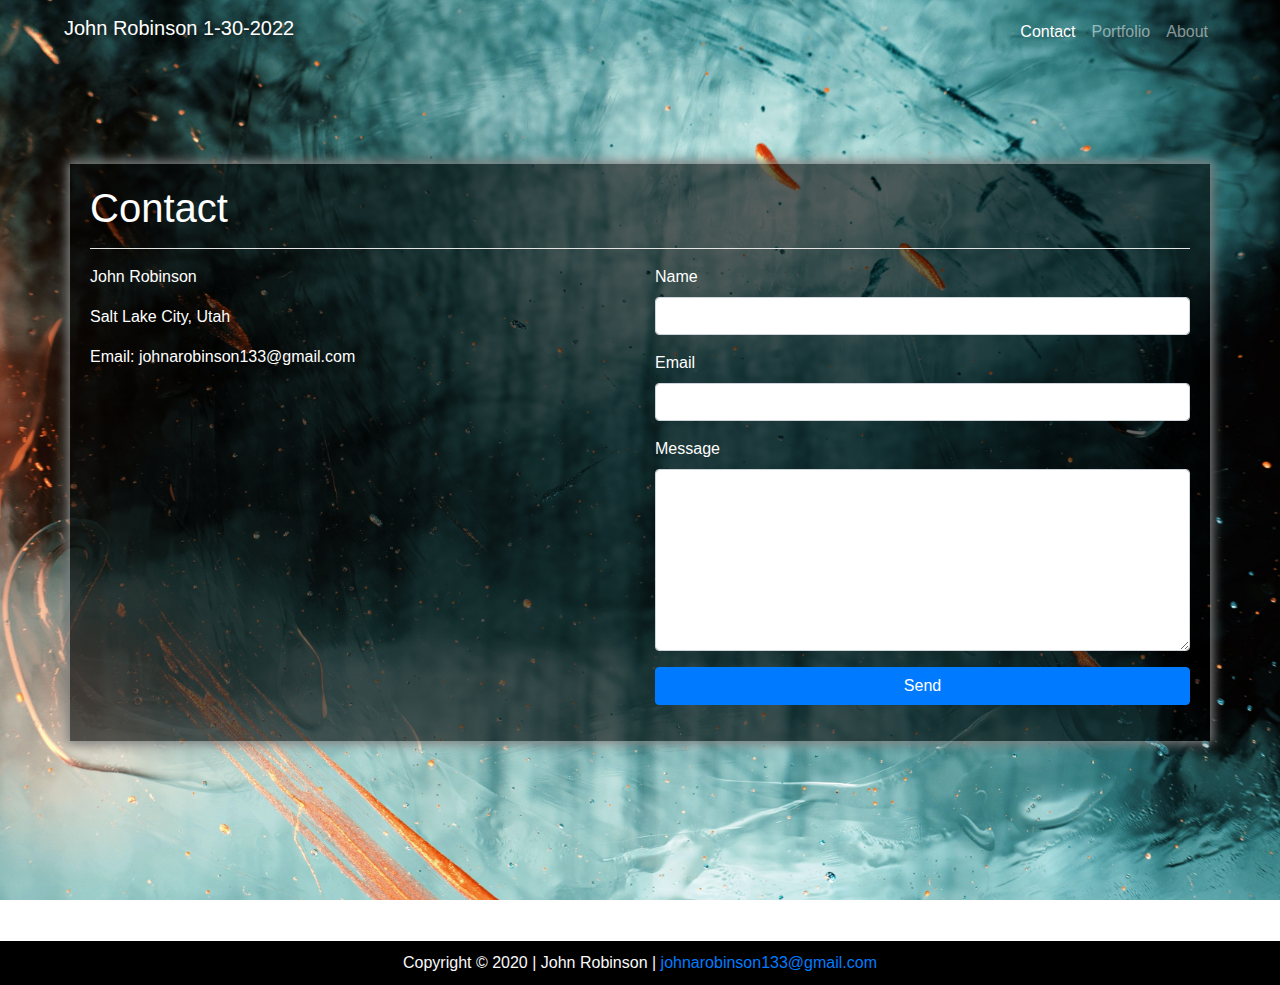
==== contact.html @ be92b795 "added files" ====
<!doctype html>
<html lang="en">

<head>
    <title>John's Portfolio</title>
    <!-- Required meta tags -->
    <meta charset="utf-8">
    <meta name="viewport" content="width=device-width, initial-scale=1, shrink-to-fit=no">
    <!-- Bootstrap CSS -->
    <link rel="stylesheet" href="https://stackpath.bootstrapcdn.com/bootstrap/4.3.1/css/bootstrap.min.css"
        integrity="sha384-ggOyR0iXCbMQv3Xipma34MD+dH/1fQ784/j6cY/iJTQUOhcWr7x9JvoRxT2MZw1T" crossorigin="anonymous">
    <link rel="stylesheet" href="./css/style.css">
    <link rel="stylesheet" href="https://use.fontawesome.com/releases/v5.8.1/css/all.css"
        integrity="sha384-50oBUHEmvpQ+1lW4y57PTFmhCaXp0ML5d60M1M7uH2+nqUivzIebhndOJK28anvf" crossorigin="anonymous" />
</head>

<body>
    <div class="background-image">
        <nav class="navbar navbar-expand-lg navbar-dark bg-muted">
            <div class="d-flex flex-grow-1">
                <span class="w-100 d-lg-none d-block">
                    <!-- hidden spacer to center brand on mobile --></span>
                <h1 class="navbar-brand pl-5">John Robinson 1-30-2022</h1>
                <div class="w-100 text-right">
                    <button class="navbar-toggler" type="button" data-toggle="collapse" data-target="#myNavbar7">
                        <span class="navbar-toggler-icon"></span>
                    </button>
                </div>
            </div>
            <div class="collapse navbar-collapse flex-grow-1 text-right" id="myNavbar7">
                <ul class="navbar-nav ml-auto flex-nowrap pr-5">
                    <li class="nav-item active">
                        <a class="nav-link" href="contact.html">Contact <span class="sr-only">(current)</span></a>
                    </li>
                    <li class="nav-item">
                        <a class="nav-link" href="portfolio.html">Portfolio</a>
                    </li>
                    <li class="nav-item">
                        <a class="nav-link" href="index.html">About</a>
                    </li>
                </ul>
            </div>
        </nav>

        <div class="container contact-form">
            <h1>Contact</h1>
            <hr>

            <div class="row">
                <div class="col-md-6">
                    <p>John Robinson</p>
                    <address>Salt Lake City, Utah</address>
                    <p>Email: johnarobinson133@gmail.com</p>
                    <!-- <p>Phone: 801-896-3958</p> -->
                </div>
                <div class="col-md-6">
                    <div class="form-group">
                        <label>Name</label>
                        <input type="text" class="form-control">
                    </div>
                    <div class="form-group">
                        <label>Email</label>
                        <input type="text" class="form-control">
                    </div>
                    <div class="form-group">
                        <label>Message</label>
                        <textarea class="form-control" rows="7"></textarea>
                    </div>
                    <div class="form-group">
                        <button class="btn btn-primary btn-block">Send</button>
                    </div>


                </div>
            </div>
        </div>
       
        <footer id="main-footer">
            <div id="footer-bottom">
                <div id="footer-info" class ="text-light">Copyright © 2020 | John Robinson | <a href= "mailto:johnarobinson133@gmail.com"> johnarobinson133@gmail.com <a href="https://www.linkedin.com/in/john-robinson-966329b8/" target="_blank"
                    rel="noopener noreferrer">
                    <i class="fab fa-linkedin fa-2x"></i>
                </a> <a href="https://github.com/jrobi133">
                    <i class="fab fa-github fa-2x"></i>
                </a>
                </div>
            </div>
        </footer>
    </div>
    <!-- Optional JavaScript -->
    <!-- jQuery first, then Popper.js, then Bootstrap JS -->
    <script src="https://code.jquery.com/jquery-3.3.1.slim.min.js"
        integrity="sha384-q8i/X+965DzO0rT7abK41JStQIAqVgRVzpbzo5smXKp4YfRvH+8abtTE1Pi6jizo" crossorigin="anonymous">
    </script>
    <script src="https://cdnjs.cloudflare.com/ajax/libs/popper.js/1.14.7/umd/popper.min.js"
        integrity="sha384-UO2eT0CpHqdSJQ6hJty5KVphtPhzWj9WO1clHTMGa3JDZwrnQq4sF86dIHNDz0W1" crossorigin="anonymous">
    </script>
    <script src="https://stackpath.bootstrapcdn.com/bootstrap/4.3.1/js/bootstrap.min.js"
        integrity="sha384-JjSmVgyd0p3pXB1rRibZUAYoIIy6OrQ6VrjIEaFf/nJGzIxFDsf4x0xIM+B07jRM" crossorigin="anonymous">
    </script>
</body>

</html>
---- css/style.css ----
/* John Robinson 1/30/2022 style.css */

/* CSS reset style  */
.reset-this {
    animation : none;
    animation-delay : 0;
    animation-direction : normal;
    animation-duration : 0;
    animation-fill-mode : none;
    animation-iteration-count : 1;
    animation-name : none;
    animation-play-state : running;
    animation-timing-function : ease;
    backface-visibility : visible;
    background : 0;
    background-attachment : scroll;
    background-clip : border-box;
    background-color : transparent;
    background-image : none;
    background-origin : padding-box;
    background-position : 0 0;
    background-position-x : 0;
    background-position-y : 0;
    background-repeat : repeat;
    background-size : auto auto;
    border : 0;
    border-style : none;
    border-width : medium;
    border-color : inherit;
    border-bottom : 0;
    border-bottom-color : inherit;
    border-bottom-left-radius : 0;
    border-bottom-right-radius : 0;
    border-bottom-style : none;
    border-bottom-width : medium;
    border-collapse : separate;
    border-image : none;
    border-left : 0;
    border-left-color : inherit;
    border-left-style : none;
    border-left-width : medium;
    border-radius : 0;
    border-right : 0;
    border-right-color : inherit;
    border-right-style : none;
    border-right-width : medium;
    border-spacing : 0;
    border-top : 0;
    border-top-color : inherit;
    border-top-left-radius : 0;
    border-top-right-radius : 0;
    border-top-style : none;
    border-top-width : medium;
    bottom : auto;
    box-shadow : none;
    box-sizing : content-box;
    caption-side : top;
    clear : none;
    clip : auto;
    color : inherit;
    columns : auto;
    column-count : auto;
    column-fill : balance;
    column-gap : normal;
    column-rule : medium none currentColor;
    column-rule-color : currentColor;
    column-rule-style : none;
    column-rule-width : none;
    column-span : 1;
    column-width : auto;
    content : normal;
    counter-increment : none;
    counter-reset : none;
    cursor : auto;
    direction : ltr;
    display : inline;
    empty-cells : show;
    float : none;
    font : normal;
    font-family : inherit;
    font-size : medium;
    font-style : normal;
    font-variant : normal;
    font-weight : normal;
    height : auto;
    hyphens : none;
    left : auto;
    letter-spacing : normal;
    line-height : normal;
    list-style : none;
    list-style-image : none;
    list-style-position : outside;
    list-style-type : disc;
    margin : 0;
    margin-bottom : 0;
    margin-left : 0;
    margin-right : 0;
    margin-top : 0;
    max-height : none;
    max-width : none;
    min-height : 0;
    min-width : 0;
    opacity : 1;
    orphans : 0;
    outline : 0;
    outline-color : invert;
    outline-style : none;
    outline-width : medium;
    overflow : visible;
    overflow-x : visible;
    overflow-y : visible;
    padding : 0;
    padding-bottom : 0;
    padding-left : 0;
    padding-right : 0;
    padding-top : 0;
    page-break-after : auto;
    page-break-before : auto;
    page-break-inside : auto;
    perspective : none;
    perspective-origin : 50% 50%;
    position : static;
    quotes : '\201C' '\201D' '\2018' '\2019';
    right : auto;
    tab-size : 8;
    table-layout : auto;
    text-align : inherit;
    text-align-last : auto;
    text-decoration : none;
    text-decoration-color : inherit;
    text-decoration-line : none;
    text-decoration-style : solid;
    text-indent : 0;
    text-shadow : none;
    text-transform : none;
    top : auto;
    transform : none;
    transform-style : flat;
    transition : none;
    transition-delay : 0s;
    transition-duration : 0s;
    transition-property : none;
    transition-timing-function : ease;
    unicode-bidi : normal;
    vertical-align : baseline;
    visibility : visible;
    white-space : normal;
    widows : 0;
    width : auto;
    word-spacing : normal;
    z-index : auto;
    /* basic modern patch */
    all: initial;
    all: unset;
}

/* basic modern patch */

#reset-this-root {
    all: initial;
    
        all: unset;
    
}

/* this img is the img of John on the index html file */
img {
    max-width: 100%;
    margin-top: 15px;
    margin-bottom: 50px;
}

/* this is the background image for all pages */
.background-image {
    background-image: url(../assets/images/projectBackground1.jpg);
    background-repeat: no-repeat;
    background-size: cover;
    background-position: center center;
    background-attachment: fixed;
}

/* img should be 1400px but should be 2x as big good sorce for pics is unsplash.com and photopea.com can help resize photos*/
hr {
    background: white;
}

/* this is for the contact form on the contact html file */
.contact-form {
    background: rgba(0, 0, 0, .6);
    color: white;
    margin-top: 100px;
    padding: 20px;
    box-shadow: 0px 0px 10px 3px gray;
    margin-bottom: 50px;
}

/* same footer for all pages */
footer {
    background-color: black;
    padding: 10px;
    margin-top: 200px;
    clear: both;
    font-family: 'Trebuchet MS', 'Lucida Sans Unicode', 'Lucida Grande', 'Lucida Sans', Arial, sans-serif;
    text-align: center;
}

/* this is helping with the styling on the index.html file for the image and wrapper */
.img-thumbnail {
    height: 350px;
    width: 350px;
    image-rendering: auto;
    image-rendering: crisp-edges;
    image-rendering: pixelated;
}

.image-wrapper {
    text-align: center;
    margin-top: 25px;
}

.imgMe {
    height: 300px;
    width: 300px;
    float: left;
    margin-right: 25px;
}
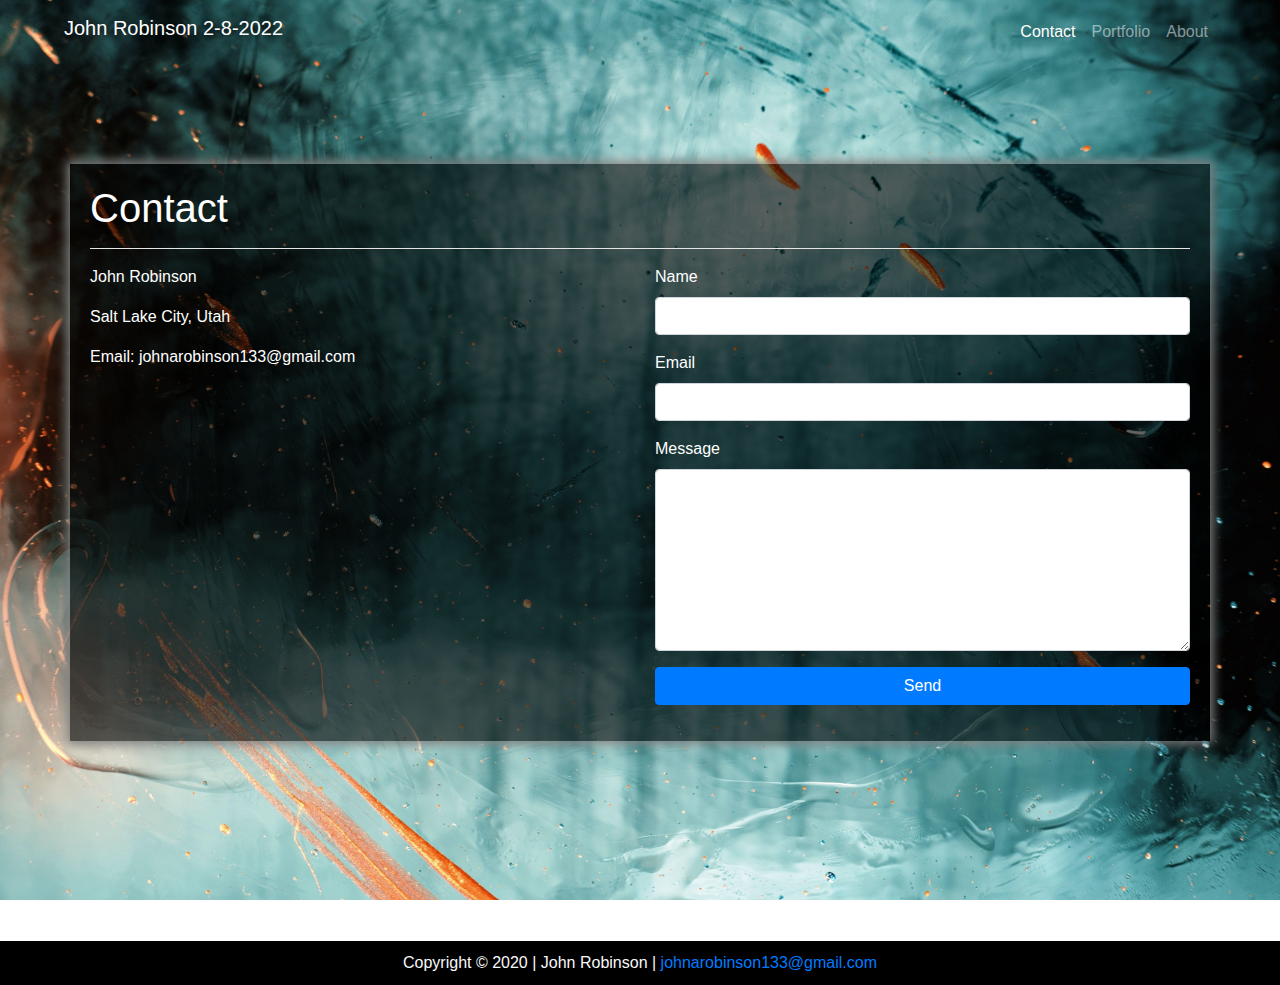
==== commit 63047adf: "added google font" ====
--- a/contact.html
+++ b/contact.html
@@ -7,6 +7,7 @@
     <meta charset="utf-8">
     <meta name="viewport" content="width=device-width, initial-scale=1, shrink-to-fit=no">
     <!-- Bootstrap CSS -->
+    <link rel="stylesheet" href="https://fonts.googleapis.com/css?family=Sofia">
     <link rel="stylesheet" href="https://stackpath.bootstrapcdn.com/bootstrap/4.3.1/css/bootstrap.min.css"
         integrity="sha384-ggOyR0iXCbMQv3Xipma34MD+dH/1fQ784/j6cY/iJTQUOhcWr7x9JvoRxT2MZw1T" crossorigin="anonymous">
     <link rel="stylesheet" href="./css/style.css">
@@ -20,7 +21,7 @@
             <div class="d-flex flex-grow-1">
                 <span class="w-100 d-lg-none d-block">
                     <!-- hidden spacer to center brand on mobile --></span>
-                <h1 class="navbar-brand pl-5">John Robinson 1-30-2022</h1>
+                <h1 class="navbar-brand pl-5">John Robinson 2-8-2022</h1>
                 <div class="w-100 text-right">
                     <button class="navbar-toggler" type="button" data-toggle="collapse" data-target="#myNavbar7">
                         <span class="navbar-toggler-icon"></span>
--- a/css/style.css
+++ b/css/style.css
@@ -154,6 +154,10 @@
     all: unset;
 }
 
+.aboutMe {
+    font-family: "Sofia", sans-serif;
+}
+
 /* basic modern patch */
 
 #reset-this-root {
